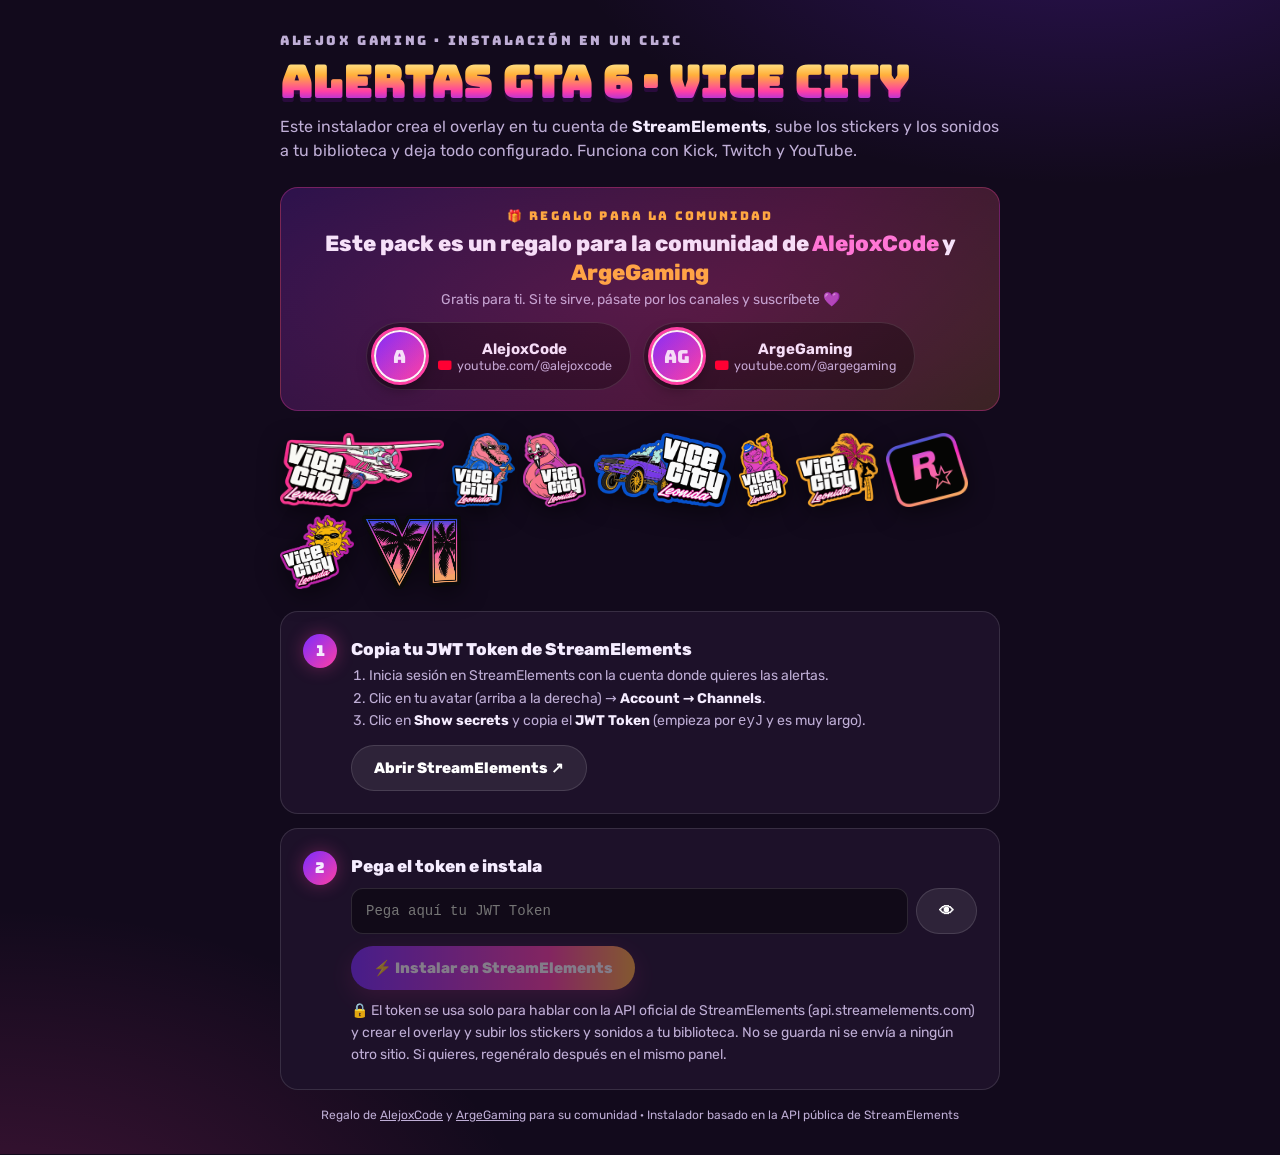
==== index.html @ a8f94a86 "Instaladores: AlejoxCode en el banner de regalo Co-Authored-By: Claude Opus 5.5 <noreply@anthropic.c" ====
<!DOCTYPE html>
<html lang="es">
<head>
<meta charset="UTF-8">
<meta name="viewport" content="width=device-width, initial-scale=1">
<title>Instalar · Alertas GTA 6 · Vice City</title>
<link href="https://fonts.googleapis.com/css2?family=Bungee&family=Rubik:wght@400;600;800&display=swap" rel="stylesheet">
<style>
:root{--a:#ff3fa4;--b:#7b2cff;--c:#ffb03a;--bg:#120a1c;--card:#1d1129;--line:#ffffff1f;--txt:#f5ecff;--mut:#bfaed6;--ok:#3fd85a}
*{box-sizing:border-box;margin:0;padding:0}
body{min-height:100vh;font-family:Rubik,system-ui,sans-serif;color:var(--txt);
  background:radial-gradient(900px 500px at 85% -10%,#7b2cff44,transparent 60%),radial-gradient(900px 600px at 0% 110%,#ff3fa433,transparent 60%),var(--bg);
  display:grid;place-items:center;padding:32px 16px}
.wrap{width:min(720px,100%)}
.brand{font-family:Bungee;font-size:13px;letter-spacing:.2em;color:var(--mut);margin-bottom:10px}
h1{font-family:Bungee;font-size:clamp(28px,5vw,44px);line-height:1.05;
  background:linear-gradient(180deg,#fff3a1,var(--c) 35%,var(--a) 70%,var(--b));-webkit-background-clip:text;background-clip:text;color:transparent;filter:drop-shadow(0 4px 0 #2a0b3d)}
.sub{color:var(--mut);margin:10px 0 24px;line-height:1.5}
.strip{display:flex;gap:8px;flex-wrap:wrap;margin-bottom:22px}
.strip img{height:74px;width:auto;filter:drop-shadow(0 6px 12px #0008)}
.card{background:var(--card);border:1px solid var(--line);border-radius:18px;padding:22px;margin-bottom:14px}
.step{display:flex;gap:14px;align-items:flex-start}
.num{flex:none;width:34px;height:34px;border-radius:50%;display:grid;place-items:center;font-family:Bungee;font-size:15px;background:linear-gradient(135deg,var(--b),var(--a));box-shadow:0 0 18px #ff3fa455}
.step h2{font-size:17px;font-weight:800;margin:5px 0 6px}
.step ol,.step p{color:var(--mut);font-size:14px;line-height:1.6}
.step ol{margin:6px 0 0 18px}
b{color:var(--txt)}
.btn{display:inline-flex;align-items:center;gap:8px;border:0;cursor:pointer;font:800 15px Rubik,sans-serif;color:#fff;text-decoration:none;padding:13px 22px;border-radius:999px;
  background:linear-gradient(90deg,var(--b),var(--a) 70%,var(--c));box-shadow:0 8px 24px #ff3fa440;margin-top:12px;transition:transform .15s,filter .15s}
.btn:hover{transform:translateY(-1px);filter:brightness(1.1)}
.btn[disabled]{opacity:.45;cursor:not-allowed;transform:none}
.btn.ghost{background:#ffffff14;box-shadow:none;border:1px solid var(--line)}
.field{display:flex;gap:8px;margin-top:12px}
input{flex:1;min-width:0;background:#0006;border:1px solid var(--line);color:var(--txt);border-radius:12px;padding:12px 14px;font:14px ui-monospace,monospace}
input:focus{outline:2px solid var(--a);border-color:transparent}
.note{font-size:12.5px;color:var(--mut);margin-top:10px;line-height:1.5}
.status{margin-top:14px;font-size:14px;line-height:1.5;display:none;padding:12px 14px;border-radius:12px}
.status.show{display:block}.status.err{background:#ff547018;border:1px solid #ff547055;color:#ffc2cc}.status.run{background:#ffffff0d;border:1px solid var(--line)}
.bar{height:6px;background:#ffffff14;border-radius:99px;overflow:hidden;margin-top:10px}.bar i{display:block;height:100%;width:0;background:linear-gradient(90deg,var(--b),var(--a));transition:width .3s}
.done{display:none;text-align:center}.done.show{display:block}
.done h2{font-family:Bungee;font-size:26px;margin-bottom:6px;color:var(--ok)}
.urlbox{display:flex;gap:8px;margin-top:14px}

.gift{position:relative;overflow:hidden;background:linear-gradient(135deg,#7b2cff33,#ff3fa433 60%,#ffb03a26);border:1px solid #ff3fa455;border-radius:18px;padding:20px 22px;margin-bottom:22px;text-align:center}
.gift::before{content:"";position:absolute;inset:-40%;background:radial-gradient(closest-side,#ff3fa422,transparent);pointer-events:none}
.gift .tag{font-family:Bungee;font-size:12px;letter-spacing:.18em;color:var(--c)}
.gift h2{font-size:clamp(18px,3.2vw,22px);font-weight:800;margin:6px 0 4px;line-height:1.3}
.gift p{color:var(--mut);font-size:14px;margin-bottom:14px}
.chs{display:flex;gap:12px;justify-content:center;flex-wrap:wrap}
.ch{display:flex;align-items:center;gap:12px;text-decoration:none;color:var(--txt);background:#0006;border:1px solid var(--line);border-radius:999px;padding:7px 18px 7px 7px;transition:transform .15s,border-color .15s,background .15s}
.ch:hover{transform:translateY(-2px);border-color:#ff3fa4;background:#0009}
.ch img,.ch .av{width:52px;height:52px;border-radius:50%;object-fit:cover;border:2px solid #fff;box-shadow:0 0 0 3px #ff3fa4,0 6px 16px #0008;flex:none}
.ch .av{display:grid;place-items:center;font-family:Bungee;font-size:18px;background:linear-gradient(135deg,var(--b),var(--a))}
.ch b{display:block;font-size:15px}
.ch small{display:flex;align-items:center;gap:5px;color:var(--mut);font-size:12.5px}
.ch small::before{content:"";width:14px;height:10px;border-radius:3px;background:#ff0033;clip-path:polygon(0 0,100% 0,100% 100%,0 100%);box-shadow:inset 0 0 0 0 #fff}
.foot{text-align:center;color:var(--mut);font-size:12px;margin-top:18px}
.spin{width:16px;height:16px;border:2px solid #fff4;border-top-color:#fff;border-radius:50%;display:inline-block;animation:s 1s linear infinite;vertical-align:-3px;margin-right:6px}
@keyframes s{to{transform:rotate(360deg)}}
</style>
</head>
<body>
<div class="wrap">
  <div class="brand">ALEJOX GAMING · INSTALACIÓN EN UN CLIC</div>
  <h1>Alertas GTA 6 · Vice City</h1>
  <p class="sub">Este instalador crea el overlay en tu cuenta de <b>StreamElements</b>, sube los stickers y los sonidos a tu biblioteca y deja todo configurado. Funciona con Kick, Twitch y YouTube.</p>
  <div class="gift">
    <div class="tag">🎁 REGALO PARA LA COMUNIDAD</div>
    <h2>Este pack es un regalo para la comunidad de <span style="color:#ff7ad9">AlejoxCode</span> y <span style="color:#ffb03a">ArgeGaming</span></h2>
    <p>Gratis para ti. Si te sirve, pásate por los canales y suscríbete 💜</p>
    <div class="chs">
      <a class="ch" href="https://www.youtube.com/@alejoxcode" target="_blank" rel="noopener">
        <img src="https://yt3.googleusercontent.com/79bl50FPwk6FVe7QoL_IUz_Qejiz3ZHeuXxZUhDDHzhgdW-Slv8klzQBI2MV6P1fY1sBGvnQcX8=s240-c-k-c0x00ffffff-no-rj" alt="AlejoxCode" referrerpolicy="no-referrer" onerror="this.outerHTML='<span class=&quot;av&quot;>A</span>'">
        <span><b>AlejoxCode</b><small>youtube.com/@alejoxcode</small></span>
      </a>
      <a class="ch" href="https://www.youtube.com/@argegaming" target="_blank" rel="noopener">
        <img src="https://yt3.googleusercontent.com/qX3i5fCjbuBll7IjRABbkxQirT505oD8kTMJK9cCjJnTztdJ0JwDf0FlDc_mVY8HoCOM1FrdM8A=s240-c-k-c0x00ffffff-no-rj" alt="ArgeGaming" referrerpolicy="no-referrer" onerror="this.outerHTML='<span class=&quot;av&quot;>AG</span>'">
        <span><b>ArgeGaming</b><small>youtube.com/@argegaming</small></span>
      </a>
    </div>
  </div>
  <div class="strip" id="strip"></div>

  <div id="steps">
    <div class="card step">
      <div class="num">1</div>
      <div>
        <h2>Copia tu JWT Token de StreamElements</h2>
        <ol>
          <li>Inicia sesión en StreamElements con la cuenta donde quieres las alertas.</li>
          <li>Clic en tu avatar (arriba a la derecha) → <b>Account → Channels</b>.</li>
          <li>Clic en <b>Show secrets</b> y copia el <b>JWT Token</b> (empieza por <code>eyJ</code> y es muy largo).</li>
        </ol>
        <a class="btn ghost" href="https://streamelements.com/dashboard/account/channels" target="_blank" rel="noopener">Abrir StreamElements ↗</a>
      </div>
    </div>

    <div class="card step">
      <div class="num">2</div>
      <div style="flex:1;min-width:0">
        <h2>Pega el token e instala</h2>
        <div class="field">
          <input id="jwt" type="password" placeholder="Pega aquí tu JWT Token" autocomplete="off" spellcheck="false">
          <button class="btn ghost" id="show" type="button" style="margin:0">👁</button>
        </div>
        <button class="btn" id="install" disabled>⚡ Instalar en StreamElements</button>
        <p class="note">🔒 El token se usa solo para hablar con la API oficial de StreamElements (api.streamelements.com) y crear el overlay y subir los stickers y sonidos a tu biblioteca. No se guarda ni se envía a ningún otro sitio. Si quieres, regenéralo después en el mismo panel.</p>
        <div class="status" id="status"></div>
      </div>
    </div>
  </div>

  <div class="card done" id="done">
    <h2>¡Instalado!</h2>
    <p class="sub" style="margin:4px 0 0">El overlay <b id="ovName"></b> ya está en tu cuenta con los stickers y sonidos asignados.</p>
    <a class="btn" id="editor" target="_blank" rel="noopener">Abrir en el editor de StreamElements ↗</a>
    <p class="note" style="margin-top:18px">URL para OBS (Fuente de navegador 1920×1080, activa "Controlar audio vía OBS"):</p>
    <div class="urlbox"><input id="obsUrl" readonly><button class="btn ghost" id="copy" style="margin:0">Copiar</button></div>
    <p class="note">⚠️ Esta URL es privada: no la muestres en stream. En el editor usa los botones <b>▶ Probar</b> para ver cada alerta.</p>
  </div>
  <p class="foot">Regalo de <a href="https://www.youtube.com/@alejoxcode" target="_blank" rel="noopener" style="color:var(--mut)">AlejoxCode</a> y <a href="https://www.youtube.com/@argegaming" target="_blank" rel="noopener" style="color:var(--mut)">ArgeGaming</a> para su comunidad · Instalador basado en la API pública de StreamElements</p>
</div>

<script id="pack" type="application/json">{"title": "Alertas GTA 6 · Vice City", "slug": "gta6-vicecity", "html": "<div id=\"stage\">\n  <div class=\"alert\" id=\"alert\">\n    <div class=\"flash\"><\/div>\n    <div class=\"glow\"><\/div>\n    <div class=\"rays\"><i><\/i><\/div>\n    <div class=\"palm l\"><div class=\"pi\"><svg viewBox=\"0 0 230 470\" aria-hidden=\"true\">\n<path class=\"body\" d=\"M96 470 C 100 360, 112 240, 116 96 L 128 97 C 126 240, 116 360, 114 470 Z\"/>\n<path class=\"rim\" d=\"M114 470 C 116 360, 124 240, 127 100\"/>\n<path class=\"body\" transform=\"translate(122 92) rotate(-42)\" d=\"M0 0 C 30 -22, 72 -20, 110 6 C 92 0, 80 4, 70 2 C 58 6, 46 4, 36 6 C 24 8, 12 6, 0 6 Z\"/><path class=\"body\" transform=\"translate(122 92) rotate(-8)\" d=\"M0 0 C 30 -22, 72 -20, 110 6 C 92 0, 80 4, 70 2 C 58 6, 46 4, 36 6 C 24 8, 12 6, 0 6 Z\"/><path class=\"body\" transform=\"translate(122 92) rotate(24) scale(.92)\" d=\"M0 0 C 30 -22, 72 -20, 110 6 C 92 0, 80 4, 70 2 C 58 6, 46 4, 36 6 C 24 8, 12 6, 0 6 Z\"/><path class=\"body\" transform=\"translate(122 92) scale(-1 1) rotate(-48)\" d=\"M0 0 C 30 -22, 72 -20, 110 6 C 92 0, 80 4, 70 2 C 58 6, 46 4, 36 6 C 24 8, 12 6, 0 6 Z\"/><path class=\"body\" transform=\"translate(122 92) scale(-1 1) rotate(-12)\" d=\"M0 0 C 30 -22, 72 -20, 110 6 C 92 0, 80 4, 70 2 C 58 6, 46 4, 36 6 C 24 8, 12 6, 0 6 Z\"/><path class=\"body\" transform=\"translate(122 92) scale(-1 1) rotate(22) scale(.9)\" d=\"M0 0 C 30 -22, 72 -20, 110 6 C 92 0, 80 4, 70 2 C 58 6, 46 4, 36 6 C 24 8, 12 6, 0 6 Z\"/><path class=\"body\" transform=\"translate(122 92) rotate(-78) scale(.8)\" d=\"M0 0 C 30 -22, 72 -20, 110 6 C 92 0, 80 4, 70 2 C 58 6, 46 4, 36 6 C 24 8, 12 6, 0 6 Z\"/><path class=\"body\" transform=\"translate(122 92) scale(-1 1) rotate(-80) scale(.75)\" d=\"M0 0 C 30 -22, 72 -20, 110 6 C 92 0, 80 4, 70 2 C 58 6, 46 4, 36 6 C 24 8, 12 6, 0 6 Z\"/>\n<circle class=\"body\" cx=\"122\" cy=\"96\" r=\"9\"/>\n<\/svg><\/div><\/div>\n    <div class=\"palm r\"><div class=\"pi\"><svg viewBox=\"0 0 230 470\" aria-hidden=\"true\">\n<path class=\"body\" d=\"M96 470 C 100 360, 112 240, 116 96 L 128 97 C 126 240, 116 360, 114 470 Z\"/>\n<path class=\"rim\" d=\"M114 470 C 116 360, 124 240, 127 100\"/>\n<path class=\"body\" transform=\"translate(122 92) rotate(-42)\" d=\"M0 0 C 30 -22, 72 -20, 110 6 C 92 0, 80 4, 70 2 C 58 6, 46 4, 36 6 C 24 8, 12 6, 0 6 Z\"/><path class=\"body\" transform=\"translate(122 92) rotate(-8)\" d=\"M0 0 C 30 -22, 72 -20, 110 6 C 92 0, 80 4, 70 2 C 58 6, 46 4, 36 6 C 24 8, 12 6, 0 6 Z\"/><path class=\"body\" transform=\"translate(122 92) rotate(24) scale(.92)\" d=\"M0 0 C 30 -22, 72 -20, 110 6 C 92 0, 80 4, 70 2 C 58 6, 46 4, 36 6 C 24 8, 12 6, 0 6 Z\"/><path class=\"body\" transform=\"translate(122 92) scale(-1 1) rotate(-48)\" d=\"M0 0 C 30 -22, 72 -20, 110 6 C 92 0, 80 4, 70 2 C 58 6, 46 4, 36 6 C 24 8, 12 6, 0 6 Z\"/><path class=\"body\" transform=\"translate(122 92) scale(-1 1) rotate(-12)\" d=\"M0 0 C 30 -22, 72 -20, 110 6 C 92 0, 80 4, 70 2 C 58 6, 46 4, 36 6 C 24 8, 12 6, 0 6 Z\"/><path class=\"body\" transform=\"translate(122 92) scale(-1 1) rotate(22) scale(.9)\" d=\"M0 0 C 30 -22, 72 -20, 110 6 C 92 0, 80 4, 70 2 C 58 6, 46 4, 36 6 C 24 8, 12 6, 0 6 Z\"/><path class=\"body\" transform=\"translate(122 92) rotate(-78) scale(.8)\" d=\"M0 0 C 30 -22, 72 -20, 110 6 C 92 0, 80 4, 70 2 C 58 6, 46 4, 36 6 C 24 8, 12 6, 0 6 Z\"/><path class=\"body\" transform=\"translate(122 92) scale(-1 1) rotate(-80) scale(.75)\" d=\"M0 0 C 30 -22, 72 -20, 110 6 C 92 0, 80 4, 70 2 C 58 6, 46 4, 36 6 C 24 8, 12 6, 0 6 Z\"/>\n<circle class=\"body\" cx=\"122\" cy=\"96\" r=\"9\"/>\n<\/svg><\/div><\/div>\n    <div class=\"emb\" id=\"emb\"><div class=\"ei\" id=\"ei\"><img id=\"embImg\" alt=\"\"><\/div><\/div>\n    <div class=\"title\"><div class=\"kicker\" id=\"kicker\"><\/div><div class=\"word stack\" id=\"word\"><\/div><\/div>\n    <div class=\"plate\" id=\"plate\"><span class=\"name\" id=\"name\"><\/span><\/div>\n    <div class=\"msg\" id=\"msg\"><\/div>\n  <\/div>\n<\/div>\n<canvas id=\"fx\"><\/canvas>\n<div aria-hidden=\"true\" style=\"position:absolute;opacity:0;pointer-events:none;left:-9999px\"><span style=\"font-family:Bungee\">Aa<\/span><span style=\"font-family:Pacifico\">Aa<\/span><span style=\"font-family:Rubik;font-weight:900;font-style:italic\">Aa<\/span><span style=\"font-family:Rubik;font-weight:800;font-style:italic\">Aa<\/span><\/div>\n", "css": "@import url('https://fonts.googleapis.com/css2?family=Bungee&family=Pacifico&family=Rubik:ital,wght@1,800;1,900&display=block');\n/* =========================================================\n   ALERTAS GTA 6 · VICE CITY — fuente de navegador para OBS\n   Recomendado: 1920x1080 (o 1280x720), fondo transparente.\n   ========================================================= */\n:root{\n  --c1:#fff;--c2:#ffb03a;--c3:#ff3fa4;--c4:#8f2bff;\n  --accent:#ff3fa4;--accent2:#7b2cff;--ink:#22072f;\n  --glowA:rgba(255,63,164,.45);--glowB:rgba(123,44,255,.18);--accentGlow:rgba(255,63,164,.6);\n  --scale:1;--kx:-200px;\n}\n*{box-sizing:border-box;margin:0;padding:0}\nhtml,body{width:100%;height:100%;overflow:hidden;background:transparent}\nbody{font-family:'Rubik',sans-serif;-webkit-font-smoothing:antialiased}\n\n#stage{position:fixed;inset:0;overflow:hidden;\n  --fe:5vmin;\n  -webkit-mask-image:linear-gradient(90deg,transparent,#000 var(--fe),#000 calc(100% - var(--fe)),transparent),linear-gradient(180deg,transparent,#000 var(--fe),#000 calc(100% - var(--fe)),transparent);\n  -webkit-mask-composite:source-in;mask-composite:intersect}\n#fx{position:fixed;inset:0;width:100%;height:100%;pointer-events:none;z-index:5;\n  --fe:5vmin;\n  -webkit-mask-image:linear-gradient(90deg,transparent,#000 var(--fe),#000 calc(100% - var(--fe)),transparent),linear-gradient(180deg,transparent,#000 var(--fe),#000 calc(100% - var(--fe)),transparent);\n  -webkit-mask-composite:source-in;mask-composite:intersect}\n.alert{position:absolute;left:50%;top:50%;margin:-310px 0 0 -450px;width:900px;height:620px;display:grid;place-items:center;transform:scale(var(--scale)) translateY(88px);visibility:hidden}\n.alert.on{visibility:visible}\n.alert > *{grid-area:1/1}\n\n/* Brillo y rayos (suaves para no tapar el juego) */\n.glow{position:absolute;width:640px;height:640px;top:-185px;border-radius:50%;opacity:0;\n  background:radial-gradient(closest-side,var(--glowA) 0%,var(--glowB) 55%,transparent 100%)}\n.rays{position:absolute;width:660px;height:660px;top:-195px;opacity:0}\n.rays i{position:absolute;inset:0;border-radius:50%;\n  background:repeating-conic-gradient(from 0deg,rgba(255,240,220,.13) 0deg 4deg,transparent 4deg 15deg);\n  -webkit-mask:radial-gradient(closest-side,transparent 29%,#000 49%,transparent 100%);mask:radial-gradient(closest-side,transparent 29%,#000 49%,transparent 100%);\n  animation:spin 40s linear infinite}\n@keyframes spin{to{transform:rotate(360deg)}}\n\n/* Palmeras laterales */\n.palm{position:absolute;top:30px;width:230px;height:470px;opacity:0;transform-origin:50% 100%;\n  filter:drop-shadow(0 0 18px var(--accentGlow))}\n.palm.l{left:30px}.palm.r{right:30px}\n.palm .pi{width:100%;height:100%;transform-origin:50% 100%}\n.palm.r svg{transform:scaleX(-1)}\n.palm svg{width:100%;height:100%;overflow:visible}\n.palm .body{fill:var(--ink)}\n.palm .rim{fill:none;stroke:var(--c3);stroke-width:2.2;stroke-linecap:round;opacity:.9}\n.alert.wide .palm{display:none}\n\n/* Sticker / emblema */\n.emb{position:absolute;top:-24px;width:520px;height:320px;opacity:0;transform-origin:50% 60%}\n.emb .ei{position:absolute;inset:0;transform-origin:50% 80%}\n.emb img{position:absolute;inset:0;width:100%;height:100%;object-fit:contain;\n  filter:drop-shadow(0 12px 0 rgba(0,0,0,.35)) drop-shadow(0 0 26px var(--accentGlow))}\n\n/* Texto en capas */\n.stack{display:grid;line-height:.95;white-space:nowrap}\n.stack > span{grid-area:1/1;text-align:center;position:relative}\n.title{position:absolute;top:262px;display:flex;flex-direction:column;align-items:center;z-index:3}\n.kicker{position:relative;left:var(--kx);font-family:'Pacifico',cursive;font-size:70px;line-height:1;color:var(--accent);\n  margin-bottom:-28px;z-index:3;opacity:0;white-space:nowrap;\n  text-shadow:3px 0 #fff,-3px 0 #fff,0 3px #fff,0 -3px #fff,3px 3px #fff,-3px 3px #fff,3px -3px #fff,-3px -3px #fff,\n    5px 1px #fff,-5px 1px #fff,1px 5px #fff,1px -5px #fff,4px 4px #fff,-4px 4px #fff,4px -4px #fff,-4px -4px #fff,\n    0 9px 0 var(--ink),6px 9px 0 var(--ink),-6px 9px 0 var(--ink),0 14px 26px rgba(0,0,0,.45)}\n.word{font-family:'Bungee',sans-serif;font-size:118px;letter-spacing:.01em;opacity:0;z-index:2}\n.word .depth{z-index:1;color:var(--ink);-webkit-text-stroke:22px var(--ink);transform:translateY(12px);filter:drop-shadow(0 18px 22px rgba(0,0,0,.5))}\n.word .rgb-a,.word .rgb-b{z-index:2;mix-blend-mode:screen;opacity:0}\n.word .rgb-a{color:#ff2bd6;-webkit-text-stroke:12px #ff2bd6}\n.word .rgb-b{color:#22e6ff;-webkit-text-stroke:12px #22e6ff}\n.word .stroke{z-index:3;color:#fff;-webkit-text-stroke:13px #fff}\n.word .fill{z-index:4;color:transparent;\n  background-image:linear-gradient(105deg,transparent 42%,rgba(255,255,255,.95) 50%,transparent 58%),linear-gradient(180deg,var(--c1) 0%,var(--c2) 34%,var(--c3) 68%,var(--c4) 100%);\n  background-size:300% 100%,100% 100%;background-position:150% 0,0 0;background-repeat:no-repeat;\n  -webkit-background-clip:text;background-clip:text}\n.word .fill.shine{animation:shine 2.6s ease-in-out infinite}\n@keyframes shine{0%{background-position:150% 0,0 0}55%,100%{background-position:-50% 0,0 0}}\n\n/* Placa del nombre */\n.plate{position:absolute;top:432px;padding:14px 54px 16px;transform:skewX(-12deg);z-index:3;\n  background:linear-gradient(90deg,var(--accent2),var(--accent) 70%,var(--c2));\n  border:4px solid #fff;border-radius:10px;opacity:0;overflow:hidden;\n  box-shadow:0 10px 0 var(--ink),0 18px 40px rgba(0,0,0,.45),0 0 40px var(--accentGlow)}\n.plate::before{content:\"\";position:absolute;inset:0;background:linear-gradient(100deg,transparent 30%,rgba(255,255,255,.55) 45%,transparent 60%);transform:translateX(-120%)}\n.plate.lit::before{animation:plateShine 2.6s .3s ease-in-out infinite}\n@keyframes plateShine{0%{transform:translateX(-120%)}50%,100%{transform:translateX(120%)}}\n.name{display:block;transform:skewX(12deg);font-weight:900;font-style:italic;font-size:54px;color:#fff;white-space:nowrap;text-shadow:0 4px 0 rgba(0,0,0,.45)}\n.name .ch{display:inline-block;opacity:0;white-space:pre}\n.msg{position:absolute;top:544px;max-width:820px;text-align:center;z-index:3;font-weight:800;font-style:italic;font-size:30px;color:#fff;opacity:0;line-height:1.25;\n  text-shadow:0 3px 0 var(--ink),0 0 18px var(--accentGlow)}\n.msg b{color:var(--c1)}\n.msg q{display:block;font-size:24px;font-weight:800;opacity:.92}\n.flash{position:absolute;width:640px;height:640px;top:-10px;left:130px;border-radius:50%;background:radial-gradient(closest-side,#fff 0%,var(--glowA) 45%,transparent 100%);opacity:0;mix-blend-mode:screen}\n\n\nbody.no-palms .palm{display:none}\n", "js": "/* =========================================================\n   ALERTAS GTA 6 · VICE CITY — Custom Widget StreamElements\n   Eventos: seguidor, sub, resub, regalos, donación, raid,\n            KICKs, bits y host. Cada uno con su animación.\n   ========================================================= */\nconst TYPES = {\n  follow:{sticker:'flamenco', pal:['#ffe3f4','#ff9ad6','#ff3fa4','#b02bd6'], accent:'#ff3fa4', accent2:'#b02bd6', ink:'#2a0630', enter:'pop', idle:'wobble', fx:'confetti', sfx:{root:349.23, extra:'sparkle'}},\n  sub:{sticker:'caiman', pal:['#e3f0ff','#7cc0ff','#2f6bff','#4a1fd1'], accent:'#2f7bff', accent2:'#6a2cff', ink:'#071538', enter:'rise', idle:'chomp', fx:'confetti', sfx:{root:293.66, extra:'chomp'}},\n  resub:{sticker:'sol', pal:['#fff6b0','#ffd23a','#ff9a1f','#c02bd6'], accent:'#ffae1f', accent2:'#c02bd6', ink:'#2c0a2e', enter:'spin', idle:'radiate', fx:'stars', sfx:{root:392.00, extra:'sparkle'}},\n  gift:{sticker:'avioneta', pal:['#ffe6f2','#ff9ccc','#ff2f8e','#c4126b'], accent:'#ff2f8e', accent2:'#7b2cff', ink:'#300720', enter:'fly', idle:'bob', exit:'flyOut', fx:'rain', sfx:{root:329.63, extra:'prop'}, wide:true},\n  tip:{sticker:'manati', pal:['#fff4c4','#ffd04a','#ff9f1c','#e0428f'], accent:'#ffa51c', accent2:'#e0428f', ink:'#2e1504', enter:'drop', idle:'dance', fx:'coins', sfx:{root:440.00, extra:'coins'}},\n  raid:{sticker:'lowrider', pal:['#e6e0ff','#a98bff','#6a3dff','#1f4fd6'], accent:'#6a3dff', accent2:'#1f4fd6', ink:'#0d0a3a', enter:'drive', idle:'hop', exit:'driveOut', fx:'smoke', shake:2, sfx:{root:220.00, extra:'engine'}, wide:true},\n  kicks:{sticker:'palmera', pal:['#f0ffd8','#9dff5a','#3fd85a','#ff9f1c'], accent:'#3fd85a', accent2:'#ff7a1c', ink:'#0a2410', enter:'sway', idle:'sway', fx:'coins', coin:'#53fc18', sfx:{root:369.99, extra:'coins'}},\n  cheer:{sticker:'vi', pal:['#ffe2a8','#ff9a5a','#ff4fa8','#7b3bff'], accent:'#ff4fa8', accent2:'#7b3bff', ink:'#1d0726', enter:'slam', idle:'pulse', fx:'stars', shake:2, sfx:{root:415.30, extra:'sparkle'}},\n  host:{sticker:'rstar', pal:['#ffe6ff','#ff7ad9','#c53bff','#5b2cff'], accent:'#d03bff', accent2:'#5b2cff', ink:'#16052a', enter:'flip', idle:'float', fx:'confetti', sfx:{root:311.13, extra:'sparkle'}},\n};\nconst CFG = {volume:.55, sound:true, showMsg:true, currency:'$', hold:6200, palms:true, minTip:0, minCheer:0, minKicks:0};\nlet HOLD = 6200;\nconst $ = id => document.getElementById(id);\nconst root = document.documentElement;\nconst el = {alert:$('alert'),emb:$('emb'),ei:$('ei'),img:$('embImg'),kicker:$('kicker'),word:$('word'),plate:$('plate'),name:$('name'),msg:$('msg')};\nconst q = s => el.alert.querySelector(s);\n\nfunction renderMsg(t, d, name){\n  const amt = +d.amount || 0;\n  let tpl = (d.type==='sub' && amt>1) ? t.tplMonths : t.tpl;\n  const shown = d.type==='tip' ? CFG.currency + (Math.round(amt*100)/100) : amt;\n  return esc(tpl||'').replace(/\\{amount\\}/g, `<b>${esc(shown)}<\/b>`).replace(/\\{name\\}/g, esc(name));\n}\nfunction fitStage(){ const s=Math.min(innerWidth/990, innerHeight/920, 1.6)*Math.min(1,window.__SIZE||1); root.style.setProperty('--scale', s.toFixed(3)); }\naddEventListener('resize', fitStage); fitStage();\nconst sc = () => parseFloat(getComputedStyle(root).getPropertyValue('--scale'))||1;\n\n\nfunction rgba(hex,a){ const n=parseInt(hex.slice(1),16); return `rgba(${n>>16&255},${n>>8&255},${n&255},${a})`; }\nfunction esc(s){return String(s).replace(/[&<>\"']/g,c=>({'&':'&amp;','<':'&lt;','>':'&gt;','\"':'&quot;',\"'\":'&#39;'}[c]))}\n\nasync function build(d){\n  const t = TYPES[d.type] || TYPES.follow;\n  const vars = {'--c1':t.pal[0],'--c2':t.pal[1],'--c3':t.pal[2],'--c4':t.pal[3],'--accent':t.accent,'--accent2':t.accent2,'--ink':t.ink,\n    '--glowA':rgba(t.accent,.42),'--glowB':rgba(t.accent2,.16),'--accentGlow':rgba(t.accent,.6)};\n  for(const k in vars) root.style.setProperty(k, vars[k]);\n  el.alert.classList.toggle('wide', !!t.wide);\n\n  el.emb.style.display = t.img ? '' : 'none';\n  if(t.img){ el.img.src = t.img; try{ await el.img.decode(); }catch(e){} }\n\n  el.kicker.textContent = t.kicker;\n  const w = esc(t.word);\n  el.word.innerHTML = ['depth','rgb-a','rgb-b','stroke','fill'].map(c=>`<span class=\"${c}\">${w}<\/span>`).join('');\n  el.word.style.fontSize='118px';\n  let ww = el.word.getBoundingClientRect().width/sc();\n  if(ww>820){ el.word.style.fontSize=Math.floor(118*820/ww)+'px'; ww=820; }\n  const kw = el.kicker.getBoundingClientRect().width/sc();\n  root.style.setProperty('--kx', Math.round(-ww/2 + kw/2 - 40)+'px');\n\n  const name=(d.name||'Usuario').slice(0,24);\n  el.name.innerHTML=[...name].map(c=>`<span class=\"ch\">${esc(c)}<\/span>`).join('');\n  el.name.style.fontSize = name.length>16?'42px':'54px';\n  el.msg.innerHTML = renderMsg(t, d, name) + (d.message && CFG.showMsg ? `<q>${esc(String(d.message).slice(0,120))}<\/q>` : '');\n  return t;\n}\n\n/* =========================================================\n   ANIMACIONES\n   ========================================================= */\nconst E={back:'cubic-bezier(.34,1.56,.64,1)',out:'cubic-bezier(.16,1,.3,1)',in:'cubic-bezier(.55,0,1,.45)'};\nlet running=[];\nconst A=(n,kf,o)=>{const a=n.animate(kf,{fill:'both',...o});running.push(a);return a;};\n\n/* Entradas del sticker (cada evento distinto) */\nconst ENTER = {\n  pop:  ()=>A(el.emb,[{opacity:0,transform:'scale(0) rotate(-25deg)'},{opacity:1,transform:'scale(1.12) rotate(4deg)',offset:.7},{opacity:1,transform:'scale(1) rotate(0)'}],{duration:750,delay:60,easing:E.out}),\n  rise: ()=>A(el.emb,[{opacity:0,transform:'translateY(320px) scale(.7)'},{opacity:1,transform:'translateY(-26px) scale(1.05)',offset:.65},{opacity:1,transform:'translateY(0) scale(1)'}],{duration:800,delay:60,easing:E.out}),\n  spin: ()=>A(el.emb,[{opacity:0,transform:'scale(0) rotate(-540deg)'},{opacity:1,transform:'scale(1.1) rotate(10deg)',offset:.75},{opacity:1,transform:'scale(1) rotate(0)'}],{duration:1000,delay:60,easing:E.out}),\n  fly:  ()=>A(el.emb,[{opacity:1,transform:'translate(1300px,-160px) rotate(-14deg) scale(.7)'},{opacity:1,transform:'translate(-50px,14px) rotate(5deg) scale(1.02)',offset:.72},{opacity:1,transform:'translate(0,0) rotate(0) scale(1)'}],{duration:1150,delay:0,easing:E.out}),\n  drop: ()=>A(el.emb,[{opacity:1,transform:'translateY(-760px) rotate(-8deg)'},{transform:'translateY(0) rotate(0) scaleY(.86) scaleX(1.08)',offset:.5},{transform:'translateY(-70px) scale(1)',offset:.68},{transform:'translateY(0) scaleY(.95) scaleX(1.03)',offset:.84},{opacity:1,transform:'translateY(0) scale(1)'}],{duration:1000,delay:40,easing:'ease-in-out'}),\n  drive:()=>A(el.emb,[{opacity:1,transform:'translateX(-1500px) skewX(16deg)'},{transform:'translateX(60px) skewX(-8deg)',offset:.62},{transform:'translateX(-14px) skewX(3deg)',offset:.82},{opacity:1,transform:'translateX(0) skewX(0)'}],{duration:950,delay:0,easing:E.out}),\n  sway: ()=>A(el.emb,[{opacity:0,transform:'translateY(160px) rotate(-38deg)'},{opacity:1,transform:'translateY(0) rotate(9deg)',offset:.6},{transform:'rotate(-4deg)',offset:.82},{opacity:1,transform:'translateY(0) rotate(0)'}],{duration:1050,delay:60,easing:E.out}),\n  slam: ()=>A(el.emb,[{opacity:0,transform:'scale(4)',filter:'blur(16px)'},{opacity:1,transform:'scale(.9)',filter:'blur(0)',offset:.6},{opacity:1,transform:'scale(1)',filter:'blur(0)'}],{duration:600,delay:80,easing:E.in}),\n  flip: ()=>A(el.emb,[{opacity:0,transform:'perspective(900px) rotateY(-540deg) scale(.3)'},{opacity:1,transform:'perspective(900px) rotateY(15deg) scale(1.05)',offset:.75},{opacity:1,transform:'perspective(900px) rotateY(0) scale(1)'}],{duration:1050,delay:60,easing:E.out}),\n};\n/* Movimiento en reposo */\nconst IDLE = {\n  wobble:[[{transform:'rotate(-4deg)'},{transform:'rotate(4deg)'}],{duration:1100,direction:'alternate',easing:'ease-in-out'}],\n  chomp:[[{transform:'scale(1) rotate(0)'},{transform:'scale(1.06) rotate(-3deg)',offset:.08},{transform:'scale(.97) rotate(2deg)',offset:.16},{transform:'scale(1.04) rotate(-2deg)',offset:.24},{transform:'scale(1) rotate(0)',offset:.34},{transform:'scale(1) rotate(0)'}],{duration:2000}],\n  radiate:[[{transform:'rotate(-6deg) scale(1)'},{transform:'rotate(6deg) scale(1.05)'}],{duration:1600,direction:'alternate',easing:'ease-in-out'}],\n  bob:[[{transform:'translateY(0) rotate(-2deg)'},{transform:'translateY(-16px) rotate(2deg)'}],{duration:1200,direction:'alternate',easing:'ease-in-out'}],\n  dance:[[{transform:'rotate(-6deg) translateX(-6px)'},{transform:'rotate(6deg) translateX(6px)'}],{duration:520,direction:'alternate',easing:'ease-in-out'}],\n  hop:[[{transform:'translateY(0) rotate(0)'},{transform:'translateY(-34px) rotate(-3deg)',offset:.18},{transform:'translateY(0) rotate(0)',offset:.36},{transform:'translateY(-14px) rotate(2deg)',offset:.5},{transform:'translateY(0) rotate(0)',offset:.64},{transform:'translateY(0) rotate(0)'}],{duration:1300}],\n  sway:[[{transform:'rotate(-4deg)'},{transform:'rotate(4deg)'}],{duration:1500,direction:'alternate',easing:'ease-in-out'}],\n  pulse:[[{transform:'scale(1)'},{transform:'scale(1.07)'}],{duration:700,direction:'alternate',easing:'ease-in-out'}],\n  float:[[{transform:'translateY(0) rotate(-3deg)'},{transform:'translateY(-14px) rotate(3deg)'}],{duration:1500,direction:'alternate',easing:'ease-in-out'}],\n};\nconst EXIT = {\n  flyOut:  [{opacity:1,transform:'translate(0,0) rotate(0)'},{opacity:1,transform:'translate(-1500px,-220px) rotate(-10deg)'}],\n  driveOut:[{opacity:1,transform:'translateX(0) skewX(0)'},{transform:'translateX(-40px) skewX(6deg)',offset:.2},{opacity:1,transform:'translateX(1600px) skewX(-14deg)'}],\n  def:     [{opacity:1,transform:'scale(1)'},{opacity:0,transform:'scale(.3) rotate(-12deg)'}],\n};\n\nfunction shake(level, delay){\n  const k=level===2?16:9;\n  A(el.alert,[{translate:'0 0'},{translate:`${-k}px ${k*.6}px`},{translate:`${k*.8}px ${-k*.5}px`},{translate:`${-k*.6}px ${-k*.3}px`},{translate:`${k*.4}px ${k*.4}px`},{translate:`${-k*.2}px 0`},{translate:'0 0'}],{duration:level===2?460:380,delay,easing:'linear'});\n}\n\nfunction enter(t){\n  running.forEach(a=>a.cancel()); running=[];\n  el.alert.classList.add('on');\n  q('.word .fill').classList.remove('shine'); el.plate.classList.remove('lit');\n\n  A(q('.flash'),[{opacity:0,transform:'scale(.3)'},{opacity:.9,offset:.25},{opacity:0,transform:'scale(1.4)'}],{duration:700,easing:'ease-out'});\n  A(q('.glow'),[{opacity:0,transform:'scale(.2)'},{opacity:1,transform:'scale(1)'}],{duration:800,easing:E.out});\n  A(q('.rays'),[{opacity:0,transform:'scale(.4)'},{opacity:1,transform:'scale(1)'}],{duration:900,easing:E.out});\n  if(!t.wide){\n    A(q('.palm.l'),[{opacity:0,transform:'translate(-120px,80px) rotate(-18deg)'},{opacity:1,transform:'translate(0,0) rotate(0)'}],{duration:800,delay:180,easing:E.back});\n    A(q('.palm.r'),[{opacity:0,transform:'translate(120px,80px) rotate(18deg)'},{opacity:1,transform:'translate(0,0) rotate(0)'}],{duration:800,delay:180,easing:E.back});\n    A(q('.palm.l .pi'),[{transform:'rotate(0)'},{transform:'rotate(-2.5deg)'}],{duration:1700,delay:1000,iterations:Infinity,direction:'alternate',easing:'ease-in-out'});\n    A(q('.palm.r .pi'),[{transform:'rotate(0)'},{transform:'rotate(2.5deg)'}],{duration:1900,delay:1000,iterations:Infinity,direction:'alternate',easing:'ease-in-out'});\n  }\n\n  ENTER[t.enter]();\n  const [ik,io]=IDLE[t.idle]; A(el.ei,ik,{...io,delay:1150,iterations:Infinity});\n\n  const wd = (t.enter==='fly'||t.enter==='drive')?620:340;\n  A(el.word,[{opacity:0,transform:'scale(2.6)',filter:'blur(14px)'},{opacity:1,transform:'scale(.92)',filter:'blur(0)',offset:.7},{opacity:1,transform:'scale(1)',filter:'blur(0)'}],{duration:520,delay:wd,easing:E.in});\n  A(q('.word .rgb-a'),[{opacity:.9,transform:'translate(-22px,-6px)'},{opacity:0,transform:'translate(0,0)'}],{duration:520,delay:wd+300,easing:E.out});\n  A(q('.word .rgb-b'),[{opacity:.9,transform:'translate(22px,6px)'},{opacity:0,transform:'translate(0,0)'}],{duration:520,delay:wd+300,easing:E.out});\n  shake(t.shake||1, wd+220);\n\n  A(el.kicker,[{opacity:0,transform:'rotate(-30deg) scale(0)'},{opacity:1,transform:'rotate(-8deg) scale(1)'}],{duration:520,delay:wd+380,easing:E.back});\n  A(el.plate,[{opacity:0,transform:'skewX(-12deg) translateX(-140px) scaleX(.2)'},{opacity:1,transform:'skewX(-12deg) translateX(0) scaleX(1)'}],{duration:560,delay:wd+560,easing:E.back});\n  el.name.querySelectorAll('.ch').forEach((c,i)=>A(c,[{opacity:0,transform:'translateY(26px) scale(.6)'},{opacity:1,transform:'translateY(0) scale(1)'}],{duration:380,delay:wd+730+i*32,easing:E.back}));\n  A(el.msg,[{opacity:0,transform:'translateY(16px)'},{opacity:1,transform:'translateY(0)'}],{duration:500,delay:wd+1030,easing:E.out});\n\n  setTimeout(()=>{q('.word .fill').classList.add('shine');el.plate.classList.add('lit');},wd+930);\n  setTimeout(()=>FX.play(t),wd+260);\n  setTimeout(()=>FX.sparkle(true),wd+600);\n}\n\nfunction leave(t){\n  return new Promise(res=>{\n    FX.sparkle(false);\n    const o={duration:520,easing:E.in};\n    A(el.msg,[{opacity:1},{opacity:0,transform:'translateY(10px)'}],{duration:300,easing:E.in});\n    A(el.plate,[{opacity:1},{opacity:0,transform:'skewX(-12deg) translateX(160px) scaleX(.3)'}],{...o,delay:60});\n    A(el.kicker,[{opacity:1},{opacity:0,transform:'rotate(-8deg) scale(0)'}],{...o,delay:80});\n    A(el.word,[{opacity:1,transform:'translate(0,0) skewX(0)'},{transform:'translate(14px,0) skewX(-14deg)',offset:.2},{transform:'translate(-10px,0) skewX(10deg)',offset:.4},{opacity:1,transform:'scale(1.05)',offset:.55},{opacity:0,transform:'scale(.2)',filter:'blur(8px)'}],{duration:620,delay:120,easing:'linear'});\n    const ex=EXIT[t.exit||'def'];\n    A(el.emb,ex,{duration:t.exit?800:520,delay:200,easing:E.in});\n    if(t.exit==='driveOut') FX.smoke();\n    ['.palm.l','.palm.r','.rays','.glow'].forEach((s,i)=>A(q(s),[{opacity:1},{opacity:0,transform:'scale(.3)'}],{...o,delay:260+i*40}));\n    setTimeout(()=>{el.alert.classList.remove('on');running.forEach(a=>a.cancel());running=[];res();},1050);\n  });\n}\n\n/* =========================================================\n   PARTÍCULAS: confeti, lluvia, monedas, humo, estrellas\n   ========================================================= */\nconst FX=(()=>{\n  const cv=$('fx'),cx=cv.getContext('2d');\n  let W,H,parts=[],emitters=[],sparkOn=false,raf=0,last=0,acc=0,coinCol=null;\n  function size(){const d=Math.min(devicePixelRatio||1,2);W=innerWidth;H=innerHeight;cv.width=W*d;cv.height=H*d;cx.setTransform(d,0,0,d,0,0);}\n  addEventListener('resize',size);size();\n  const pal=()=>['--c1','--c2','--c3','--c4','--accent'].map(v=>getComputedStyle(root).getPropertyValue(v).trim()).concat('#ffffff');\n  const ctr=n=>{const r=n.getBoundingClientRect();return{x:r.left+r.width/2,y:r.top+r.height/2,r};};\n  const R=Math.random;\n  const ef=(x,y)=>{const m=Math.min(x,y,W-x,H-y),f=Math.min(W,H)*0.06;return m<=0?0:Math.min(1,m/f);};\n\n  function confetti(x,y,n,spread){const c=pal(),s=sc();for(let i=0;i<n;i++){const a=R()*Math.PI*2,v=(6+R()*13)*s*(spread||1);\n    parts.push({k:'c',x,y,vx:Math.cos(a)*v,vy:Math.sin(a)*v-5*s,w:(6+R()*9)*s,h:(3+R()*5)*s,r:R()*6,vr:(R()-.5)*.4,col:c[i%c.length],life:1,decay:.006+R()*.008,f:R()*6});}}\n  function rainOne(){const c=pal(),s=sc();parts.push({k:'c',x:R()*W,y:-20,vx:(R()-.5)*2*s,vy:(2+R()*3)*s,w:(7+R()*9)*s,h:(4+R()*5)*s,r:R()*6,vr:(R()-.5)*.3,col:c[Math.floor(R()*c.length)],life:1.6,decay:.004,f:R()*6,g:.08});}\n  function coinOne(){const s=sc();parts.push({k:'coin',x:W*.2+R()*W*.6,y:-30,vx:(R()-.5)*2.5*s,vy:(1+R()*3)*s,rad:(9+R()*7)*s,f:R()*6,vf:.12+R()*.12,life:1.6,decay:.003,col:coinCol||'#ffc83a'});}\n  function puff(x,y,s0){const s=sc();parts.push({k:'p',x,y,vx:(-2-R()*3)*s,vy:(-.6-R()*1.2)*s,rad:(14+R()*16)*s*(s0||1),grow:.6*s,life:.9,decay:.012+R()*.01});}\n  function starBurst(x,y,n){const c=pal(),s=sc();for(let i=0;i<n;i++){const a=R()*Math.PI*2,v=(4+R()*10)*s;parts.push({k:'s',x,y,vx:Math.cos(a)*v,vy:Math.sin(a)*v,sz:(6+R()*12)*s,col:c[i%c.length],life:1,decay:.012+R()*.01,t:R()*6,drag:.94});}}\n  function sparkOne(){const r=el.alert.getBoundingClientRect(),c=pal(),s=sc();parts.push({k:'s',x:r.left+R()*r.width,y:r.top+r.height*(.25+R()*.7),vx:(R()-.5)*.4*s,vy:-(.4+R()*1.1)*s,sz:(4+R()*9)*s,col:c[Math.floor(R()*c.length)],life:1,decay:.008+R()*.01,t:R()*6,drag:1});}\n\n  function star(x,y,s){cx.beginPath();cx.moveTo(x,y-s);cx.quadraticCurveTo(x,y,x+s,y);cx.quadraticCurveTo(x,y,x,y+s);cx.quadraticCurveTo(x,y,x-s,y);cx.quadraticCurveTo(x,y,x,y-s);cx.fill();}\n  function frame(t){\n    const dt=Math.min(2,(t-(last||t))/16.67);last=t;const now=performance.now();\n    cx.clearRect(0,0,W,H);\n    emitters=emitters.filter(e=>{ if(now>e.until) return false; e.acc+=dt*e.rate; while(e.acc>=1){e.fn();e.acc--;} return true; });\n    if(sparkOn){acc+=dt;while(acc>3){sparkOne();acc-=3;}}\n    for(let i=parts.length-1;i>=0;i--){const p=parts[i];\n      if(p.k==='c'){p.vx*=Math.pow(.96,dt);p.vy=p.vy*Math.pow(p.g?.99:.96,dt)+(p.g||.32)*dt*sc();p.x+=p.vx*dt;p.y+=p.vy*dt;p.r+=p.vr*dt;p.f+=.15*dt;p.life-=p.decay*dt;\n        cx.save();cx.globalAlpha=Math.max(0,Math.min(1,p.life*1.6))*ef(p.x,p.y);cx.translate(p.x,p.y);cx.rotate(p.r);cx.scale(1,Math.cos(p.f));cx.fillStyle=p.col;cx.fillRect(-p.w/2,-p.h/2,p.w,p.h);cx.restore();}\n      else if(p.k==='coin'){p.vy+=.12*dt*sc();p.x+=p.vx*dt;p.y+=p.vy*dt;p.f+=p.vf*dt;p.life-=p.decay*dt;const sx=Math.abs(Math.cos(p.f))+.08;\n        cx.save();cx.globalAlpha=Math.max(0,Math.min(1,p.life))*ef(p.x,p.y);cx.translate(p.x,p.y);cx.scale(sx,1);\n        cx.fillStyle=p.col;cx.beginPath();cx.arc(0,0,p.rad,0,7);cx.fill();cx.lineWidth=p.rad*.22;cx.strokeStyle='rgba(0,0,0,.28)';cx.stroke();\n        cx.fillStyle='rgba(255,255,255,.65)';cx.beginPath();cx.arc(-p.rad*.3,-p.rad*.3,p.rad*.28,0,7);cx.fill();cx.restore();}\n      else if(p.k==='p'){p.x+=p.vx*dt;p.y+=p.vy*dt;p.rad+=p.grow*dt;p.life-=p.decay*dt;\n        cx.globalAlpha=Math.max(0,p.life)*.35*ef(p.x,p.y);cx.fillStyle='#d9f7f2';cx.beginPath();cx.arc(p.x,p.y,p.rad,0,7);cx.fill();}\n      else{p.vx*=p.drag;p.vy*=p.drag;p.x+=p.vx*dt;p.y+=p.vy*dt;p.t+=.12*dt;p.life-=p.decay*dt;const tw=.55+.45*Math.sin(p.t*2.2);\n        cx.globalAlpha=Math.max(0,p.life)*tw*ef(p.x,p.y);cx.fillStyle=p.col;cx.shadowColor=p.col;cx.shadowBlur=12;star(p.x,p.y,p.sz*tw);cx.shadowBlur=0;}\n      if(p.life<=0||p.y>H+60) parts.splice(i,1);}\n    cx.globalAlpha=1;\n    if(parts.length||sparkOn||emitters.length) raf=requestAnimationFrame(frame); else {raf=0;last=0;cx.clearRect(0,0,W,H);}\n  }\n  const loop=()=>{if(!raf){last=0;raf=requestAnimationFrame(frame);}};\n  const emit=(fn,rate,ms)=>{emitters.push({fn,rate,until:performance.now()+ms,acc:0});loop();};\n\n  function play(t){\n    coinCol=t.coin||null;\n    const w=ctr(el.word), e=ctr(el.emb);\n    if(t.fx==='confetti'){confetti(w.x,w.y,110);}\n    if(t.fx==='rain'){confetti(w.x,w.y,60);emit(rainOne,1.4,2600);}\n    if(t.fx==='coins'){confetti(w.x,w.y,40,.8);emit(coinOne,.9,2400);}\n    if(t.fx==='stars'){starBurst(w.x,w.y,60);starBurst(e.x,e.y,30);}\n    if(t.fx==='smoke'){confetti(w.x,w.y,50,.8);smoke();}\n    loop();\n  }\n  function smoke(){const e=ctr(el.emb);emit(()=>puff(e.r.left+e.r.width*.15+R()*30*sc(),e.r.top+e.r.height*.8),.5,1400);}\n  return{play,smoke,sparkle(on){sparkOn=on;if(on)loop();}};\n})();\n\n/* =========================================================\n   SONIDO SINTETIZADO por evento (sin archivos ni licencias)\n   ========================================================= */\nconst SFX=(()=>{\n  let ctx,master,muted=false;\n  function init(){if(ctx)return;ctx=new(window.AudioContext||window.webkitAudioContext)();master=ctx.createGain();master.gain.value=CFG.volume;master.connect(ctx.destination);}\n  function noise(d){const b=ctx.createBuffer(1,ctx.sampleRate*d,ctx.sampleRate),x=b.getChannelData(0);for(let i=0;i<x.length;i++)x[i]=Math.random()*2-1;const s=ctx.createBufferSource();s.buffer=b;return s;}\n  function tone(type,f,t0,dur,vol,f2){const o=ctx.createOscillator(),g=ctx.createGain();o.type=type;o.frequency.setValueAtTime(f,t0);if(f2)o.frequency.exponentialRampToValueAtTime(f2,t0+dur);g.gain.setValueAtTime(vol,t0);g.gain.exponentialRampToValueAtTime(.001,t0+dur);o.connect(g).connect(master);o.start(t0);o.stop(t0+dur+.05);}\n  // En el editor de StreamElements el navegador bloquea el audio hasta que el usuario hace clic\n  // dentro del widget; en OBS no hace falta. Esto lo desbloquea al primer clic/tecla.\n  const unlock=()=>{ try{ init(); ctx.resume(); }catch(e){} };\n  ['pointerdown','keydown','touchstart'].forEach(ev=>addEventListener(ev,unlock,{passive:true}));\n  function playFile(url,delay){\n    const a=new Audio(url); a.volume=Math.min(1,CFG.volume*1.4); a.preload='auto';\n    setTimeout(()=>{ a.play().catch(()=>{}); }, Math.max(0,delay-500));\n  }\n  function play(t,delay){\n    if(muted||!CFG.sound)return;\n    if(t.sound){ playFile(t.sound,delay); return; }\n    init(); if(ctx.state==='suspended') ctx.resume().catch(()=>{});\n    const s=t.sfx, t0=ctx.currentTime, ti=t0+delay/1000;\n    // whoosh\n    const n=noise(.7),f=ctx.createBiquadFilter(),g=ctx.createGain();f.type='bandpass';f.Q.value=1.2;f.frequency.setValueAtTime(300,ti-.4);f.frequency.exponentialRampToValueAtTime(5000,ti);\n    g.gain.setValueAtTime(0,ti-.45);g.gain.linearRampToValueAtTime(.3,ti-.1);g.gain.exponentialRampToValueAtTime(.001,ti+.15);n.connect(f).connect(g).connect(master);n.start(Math.max(t0,ti-.45));\n    // golpe\n    tone('sine',150,ti,.5,.9,42);\n    const sn=noise(.2),sg=ctx.createGain(),sf=ctx.createBiquadFilter();sf.type='highpass';sf.frequency.value=1800;sg.gain.setValueAtTime(.35,ti);sg.gain.exponentialRampToValueAtTime(.001,ti+.18);sn.connect(sf).connect(sg).connect(master);sn.start(ti);\n    // acorde synthwave según el evento\n    [1,1.26,1.5,1.89,2.52].forEach((m,i)=>{const st=ti+.06+i*.07,o1=ctx.createOscillator(),o2=ctx.createOscillator(),lp=ctx.createBiquadFilter(),ag=ctx.createGain();\n      o1.type=o2.type='sawtooth';o1.frequency.value=s.root*m;o2.frequency.value=s.root*m*1.006;lp.type='lowpass';lp.frequency.setValueAtTime(3200,st);lp.frequency.exponentialRampToValueAtTime(600,st+1.4);\n      ag.gain.setValueAtTime(0,st);ag.gain.linearRampToValueAtTime(.065,st+.02);ag.gain.exponentialRampToValueAtTime(.001,st+1.6);o1.connect(lp);o2.connect(lp);lp.connect(ag).connect(master);o1.start(st);o2.start(st);o1.stop(st+1.7);o2.stop(st+1.7);});\n    // extra característico\n    if(s.extra==='coins'){for(let i=0;i<7;i++){const c=ti+.15+i*.11;tone('sine',1900+Math.random()*700,c,.25,.12);tone('sine',3800+Math.random()*900,c,.12,.05);}}\n    if(s.extra==='sparkle'){for(let i=0;i<5;i++)tone('triangle',1400+i*260,ti+.25+i*.06,.3,.06);}\n    if(s.extra==='chomp'){tone('square',90,ti-.25,.12,.25,50);tone('square',80,ti-.08,.12,.25,45);}\n    if(s.extra==='engine'){const o=ctx.createOscillator(),lfo=ctx.createOscillator(),lg=ctx.createGain(),eg=ctx.createGain(),lp=ctx.createBiquadFilter();\n      o.type='sawtooth';o.frequency.setValueAtTime(48,t0);o.frequency.linearRampToValueAtTime(95,ti);o.frequency.linearRampToValueAtTime(55,ti+.8);\n      lfo.frequency.value=18;lg.gain.value=.12;lfo.connect(lg).connect(eg.gain);lp.type='lowpass';lp.frequency.value=700;\n      eg.gain.setValueAtTime(.18,t0);eg.gain.linearRampToValueAtTime(.001,ti+1);o.connect(lp).connect(eg).connect(master);o.start(t0);lfo.start(t0);o.stop(ti+1.05);lfo.stop(ti+1.05);\n      tone('sine',60,ti+.5,.2,.5,40);tone('sine',60,ti+.85,.2,.4,40);}\n    if(s.extra==='prop'){const nz=noise(1.6),bp=ctx.createBiquadFilter(),am=ctx.createGain(),lfo=ctx.createOscillator(),lg=ctx.createGain(),out=ctx.createGain();\n      bp.type='bandpass';bp.frequency.value=420;bp.Q.value=2;lfo.frequency.value=32;lg.gain.value=.5;am.gain.value=.5;lfo.connect(lg).connect(am.gain);\n      out.gain.setValueAtTime(.001,t0);out.gain.linearRampToValueAtTime(.5,ti-.2);out.gain.exponentialRampToValueAtTime(.001,ti+1.2);nz.connect(bp).connect(am).connect(out).connect(master);nz.start(t0);lfo.start(t0);lfo.stop(ti+1.3);}\n  }\n  return{play,init,toggle(){muted=!muted;return muted;}};\n})();\n\n\n/* =========================================================\n   COLA + EVENTOS DE STREAMELEMENTS\n   ========================================================= */\nconst queue=[]; let busy=false, current=null;\nasync function next(){\n  if(busy||!queue.length) return; busy=true;\n  const d=queue.shift(); try{ await Promise.race([Promise.all(['118px Bungee','70px Pacifico','italic 900 54px Rubik','italic 800 30px Rubik'].map(x=>document.fonts.load(x))), new Promise(r=>setTimeout(r,2500))]); }catch(e){}\n  const t=await build(d); current=t;\n  enter(t); SFX.play(t,(t.enter==='fly'||t.enter==='drive')?840:560);\n  await new Promise(r=>{ skipNow=r; setTimeout(r,HOLD); });\n  await leave(t); await new Promise(r=>setTimeout(r,400));\n  current=null; busy=false;\n  try{ SE_API.resumeQueue(); }catch(e){}\n  next();\n}\nlet skipNow=()=>{};\nfunction play(d){\n  const t=TYPES[d.type]; if(!t || t.on===false) { try{ SE_API.resumeQueue(); }catch(e){} return; }\n  queue.push(d); next();\n}\nwindow.playAlert = play;\n\nwindow.addEventListener('onWidgetLoad', obj => {\n  const f = obj.detail.fieldData || {};\n  window.__SIZE = (f.size ?? 100)/100; fitStage();\n  CFG.volume = (f.volume ?? 55)/100; CFG.sound = f.soundOn !== false; CFG.showMsg = f.showMessage !== false;\n  CFG.currency = f.currency ?? '$'; HOLD = (f.holdSeconds ?? 6) * 1000;\n  CFG.minTip=+f.minTip||0; CFG.minCheer=+f.minCheer||0; CFG.minKicks=+f.minKicks||0;\n  if(f.palmsOn===false) document.body.classList.add('no-palms');\n  for(const k in TYPES){\n    const t=TYPES[k];\n    t.on = f[k+'On'] !== false;\n    t.img = f[k+'Img'] || '';\n    t.sound = f[k+'Sound'] || '';\n    t.kicker = f[k+'Kicker'] ?? '';\n    t.word = f[k+'Word'] || k.toUpperCase();\n    t.tpl = f[k+'Msg'] ?? '';\n    t.tplMonths = f[k+'MsgMonths'] ?? t.tpl;\n    if(t.img){ const i=new Image(); i.src=t.img; }   // precarga\n  }\n});\n\nwindow.addEventListener('onEventReceived', obj => {\n  if(!obj.detail) return;\n  let L = obj.detail.listener, e = obj.detail.event || {};\n  if(L==='widget-button' || e.listener==='widget-button' || (e.field && /^test_/.test(e.field))){\n    const m = /^test_(\\w+)$/.exec(e.field||e.value||''); if(m){ const demo={follow:0,sub:1,resub:6,gift:10,tip:20,raid:48,kicks:100,cheer:500,host:12}[m[1]];\n      SFX.init(); play({type:m[1], name:'AlejoxFan_23', amount:demo, message: m[1]==='tip'?'¡Saludos desde Vice City!':''}); }\n    return;\n  }\n  if(L==='event:skip'){ skipNow(); return; }\n  if(L==='alertService:toggleSound'){ if(e && typeof e.muted==='boolean') CFG.sound=!e.muted; return; }\n  const name = e.name || e.displayName || 'Anónimo';\n  switch(L){\n    case 'follower-latest': play({type:'follow', name}); break;\n    case 'subscriber-latest':\n      if(e.isCommunityGift){ try{ SE_API.resumeQueue(); }catch(_){} return; }   // los subs individuales de un regalo masivo se ignoran\n      if(e.bulkGifted)      play({type:'gift', name:e.sender||name, amount:e.amount||1});\n      else if(e.gifted)     play({type:'gift', name:e.sender||name, amount:1});\n      else if((+e.amount||1) > 1) play({type:'resub', name, amount:e.amount, message:e.message});\n      else                  play({type:'sub', name, amount:1, message:e.message});\n      break;\n    case 'tip-latest':   if((+e.amount||0) >= CFG.minTip)   play({type:'tip', name, amount:e.amount, message:e.message}); else { try{SE_API.resumeQueue();}catch(_){} } break;\n    case 'raid-latest':  play({type:'raid', name, amount:e.amount}); break;\n    case 'kicks-latest': if((+e.amount||0) >= CFG.minKicks) play({type:'kicks', name, amount:e.amount, message:e.message}); else { try{SE_API.resumeQueue();}catch(_){} } break;\n    case 'cheer-latest': if((+e.amount||0) >= CFG.minCheer) play({type:'cheer', name, amount:e.amount, message:e.message}); else { try{SE_API.resumeQueue();}catch(_){} } break;\n    case 'host-latest':  play({type:'host', name, amount:e.amount}); break;\n  }\n});\n", "fields": "{\"widgetName\": {\"type\": \"hidden\", \"value\": \"Alertas GTA 6 · Vice City\"}, \"widgetAuthor\": {\"type\": \"hidden\", \"value\": \"ALEJOX\"}, \"widgetDuration\": {\"type\": \"hidden\", \"value\": 12}, \"size\": {\"type\": \"slider\", \"label\": \"Tamaño (%) · 100 = lo más grande sin cortes\", \"value\": 100, \"min\": 40, \"max\": 100, \"step\": 5, \"group\": \"General\"}, \"holdSeconds\": {\"type\": \"slider\", \"label\": \"Duración en pantalla (s)\", \"value\": 6, \"min\": 3, \"max\": 12, \"step\": 0.5, \"group\": \"General\"}, \"soundOn\": {\"type\": \"checkbox\", \"label\": \"Sonido sintetizado\", \"value\": true, \"group\": \"General\"}, \"volume\": {\"type\": \"slider\", \"label\": \"Volumen\", \"value\": 55, \"min\": 0, \"max\": 100, \"step\": 1, \"group\": \"General\"}, \"palmsOn\": {\"type\": \"checkbox\", \"label\": \"Palmeras laterales\", \"value\": true, \"group\": \"General\"}, \"showMessage\": {\"type\": \"checkbox\", \"label\": \"Mostrar mensaje del usuario\", \"value\": true, \"group\": \"General\"}, \"currency\": {\"type\": \"text\", \"label\": \"Símbolo de moneda\", \"value\": \"$\", \"group\": \"General\"}, \"minTip\": {\"type\": \"number\", \"label\": \"Donación mínima para alerta\", \"value\": 0, \"min\": 0, \"group\": \"General\"}, \"minKicks\": {\"type\": \"number\", \"label\": \"KICKs mínimos para alerta\", \"value\": 0, \"min\": 0, \"group\": \"General\"}, \"minCheer\": {\"type\": \"number\", \"label\": \"Bits mínimos para alerta\", \"value\": 0, \"min\": 0, \"group\": \"General\"}, \"followOn\": {\"type\": \"checkbox\", \"label\": \"Activada\", \"value\": true, \"group\": \"Seguidor\"}, \"followImg\": {\"type\": \"image-input\", \"label\": \"Sticker (sube flamenco.png)\", \"value\": \"\", \"group\": \"Seguidor\"}, \"followSound\": {\"type\": \"sound-input\", \"label\": \"Sonido (sube seguidor.mp3; vacío = sintetizado)\", \"value\": \"\", \"group\": \"Seguidor\"}, \"followKicker\": {\"type\": \"text\", \"label\": \"Texto pequeño\", \"value\": \"nuevo\", \"group\": \"Seguidor\"}, \"followWord\": {\"type\": \"text\", \"label\": \"Título\", \"value\": \"SEGUIDOR\", \"group\": \"Seguidor\"}, \"followMsg\": {\"type\": \"text\", \"label\": \"Mensaje ({amount} = cantidad)\", \"value\": \"¡Bienvenido a Vice City!\", \"group\": \"Seguidor\"}, \"subOn\": {\"type\": \"checkbox\", \"label\": \"Activada\", \"value\": true, \"group\": \"Suscriptor\"}, \"subImg\": {\"type\": \"image-input\", \"label\": \"Sticker (sube caiman.png)\", \"value\": \"\", \"group\": \"Suscriptor\"}, \"subSound\": {\"type\": \"sound-input\", \"label\": \"Sonido (sube suscriptor.mp3; vacío = sintetizado)\", \"value\": \"\", \"group\": \"Suscriptor\"}, \"subKicker\": {\"type\": \"text\", \"label\": \"Texto pequeño\", \"value\": \"nuevo\", \"group\": \"Suscriptor\"}, \"subWord\": {\"type\": \"text\", \"label\": \"Título\", \"value\": \"SUSCRIPTOR\", \"group\": \"Suscriptor\"}, \"subMsg\": {\"type\": \"text\", \"label\": \"Mensaje ({amount} = cantidad)\", \"value\": \"¡Ya es parte de la banda!\", \"group\": \"Suscriptor\"}, \"subMsgMonths\": {\"type\": \"text\", \"label\": \"Mensaje si son varios meses\", \"value\": \"se suscribió por {amount} meses\", \"group\": \"Suscriptor\"}, \"resubOn\": {\"type\": \"checkbox\", \"label\": \"Activada\", \"value\": true, \"group\": \"Resub\"}, \"resubImg\": {\"type\": \"image-input\", \"label\": \"Sticker (sube sol.png)\", \"value\": \"\", \"group\": \"Resub\"}, \"resubSound\": {\"type\": \"sound-input\", \"label\": \"Sonido (sube resub.mp3; vacío = sintetizado)\", \"value\": \"\", \"group\": \"Resub\"}, \"resubKicker\": {\"type\": \"text\", \"label\": \"Texto pequeño\", \"value\": \"de vuelta\", \"group\": \"Resub\"}, \"resubWord\": {\"type\": \"text\", \"label\": \"Título\", \"value\": \"RESUB\", \"group\": \"Resub\"}, \"resubMsg\": {\"type\": \"text\", \"label\": \"Mensaje ({amount} = cantidad)\", \"value\": \"{amount} meses en Vice City\", \"group\": \"Resub\"}, \"giftOn\": {\"type\": \"checkbox\", \"label\": \"Activada\", \"value\": true, \"group\": \"Subs regalados\"}, \"giftImg\": {\"type\": \"image-input\", \"label\": \"Sticker (sube avioneta.png)\", \"value\": \"\", \"group\": \"Subs regalados\"}, \"giftSound\": {\"type\": \"sound-input\", \"label\": \"Sonido (sube regalos.mp3; vacío = sintetizado)\", \"value\": \"\", \"group\": \"Subs regalados\"}, \"giftKicker\": {\"type\": \"text\", \"label\": \"Texto pequeño\", \"value\": \"llueven\", \"group\": \"Subs regalados\"}, \"giftWord\": {\"type\": \"text\", \"label\": \"Título\", \"value\": \"REGALOS\", \"group\": \"Subs regalados\"}, \"giftMsg\": {\"type\": \"text\", \"label\": \"Mensaje ({amount} = cantidad)\", \"value\": \"regaló {amount} subs a la banda\", \"group\": \"Subs regalados\"}, \"tipOn\": {\"type\": \"checkbox\", \"label\": \"Activada\", \"value\": true, \"group\": \"Donación\"}, \"tipImg\": {\"type\": \"image-input\", \"label\": \"Sticker (sube manati.png)\", \"value\": \"\", \"group\": \"Donación\"}, \"tipSound\": {\"type\": \"sound-input\", \"label\": \"Sonido (sube donacion.mp3; vacío = sintetizado)\", \"value\": \"\", \"group\": \"Donación\"}, \"tipKicker\": {\"type\": \"text\", \"label\": \"Texto pequeño\", \"value\": \"nueva\", \"group\": \"Donación\"}, \"tipWord\": {\"type\": \"text\", \"label\": \"Título\", \"value\": \"DONACIÓN\", \"group\": \"Donación\"}, \"tipMsg\": {\"type\": \"text\", \"label\": \"Mensaje ({amount} = cantidad)\", \"value\": \"donó {amount} ¡gracias!\", \"group\": \"Donación\"}, \"raidOn\": {\"type\": \"checkbox\", \"label\": \"Activada\", \"value\": true, \"group\": \"Raid\"}, \"raidImg\": {\"type\": \"image-input\", \"label\": \"Sticker (sube lowrider.png)\", \"value\": \"\", \"group\": \"Raid\"}, \"raidSound\": {\"type\": \"sound-input\", \"label\": \"Sonido (sube raid.mp3; vacío = sintetizado)\", \"value\": \"\", \"group\": \"Raid\"}, \"raidKicker\": {\"type\": \"text\", \"label\": \"Texto pequeño\", \"value\": \"llegó un\", \"group\": \"Raid\"}, \"raidWord\": {\"type\": \"text\", \"label\": \"Título\", \"value\": \"RAID\", \"group\": \"Raid\"}, \"raidMsg\": {\"type\": \"text\", \"label\": \"Mensaje ({amount} = cantidad)\", \"value\": \"llega con {amount} espectadores\", \"group\": \"Raid\"}, \"kicksOn\": {\"type\": \"checkbox\", \"label\": \"Activada\", \"value\": true, \"group\": \"KICKs (Kick)\"}, \"kicksImg\": {\"type\": \"image-input\", \"label\": \"Sticker (sube palmera.png)\", \"value\": \"\", \"group\": \"KICKs (Kick)\"}, \"kicksSound\": {\"type\": \"sound-input\", \"label\": \"Sonido (sube kicks.mp3; vacío = sintetizado)\", \"value\": \"\", \"group\": \"KICKs (Kick)\"}, \"kicksKicker\": {\"type\": \"text\", \"label\": \"Texto pequeño\", \"value\": \"llueven\", \"group\": \"KICKs (Kick)\"}, \"kicksWord\": {\"type\": \"text\", \"label\": \"Título\", \"value\": \"KICKS\", \"group\": \"KICKs (Kick)\"}, \"kicksMsg\": {\"type\": \"text\", \"label\": \"Mensaje ({amount} = cantidad)\", \"value\": \"envió {amount} KICKs\", \"group\": \"KICKs (Kick)\"}, \"cheerOn\": {\"type\": \"checkbox\", \"label\": \"Activada\", \"value\": true, \"group\": \"Bits (Twitch)\"}, \"cheerImg\": {\"type\": \"image-input\", \"label\": \"Sticker (sube vi.png)\", \"value\": \"\", \"group\": \"Bits (Twitch)\"}, \"cheerSound\": {\"type\": \"sound-input\", \"label\": \"Sonido (sube bits.mp3; vacío = sintetizado)\", \"value\": \"\", \"group\": \"Bits (Twitch)\"}, \"cheerKicker\": {\"type\": \"text\", \"label\": \"Texto pequeño\", \"value\": \"llueven\", \"group\": \"Bits (Twitch)\"}, \"cheerWord\": {\"type\": \"text\", \"label\": \"Título\", \"value\": \"BITS\", \"group\": \"Bits (Twitch)\"}, \"cheerMsg\": {\"type\": \"text\", \"label\": \"Mensaje ({amount} = cantidad)\", \"value\": \"lanzó {amount} bits\", \"group\": \"Bits (Twitch)\"}, \"hostOn\": {\"type\": \"checkbox\", \"label\": \"Activada\", \"value\": true, \"group\": \"Host\"}, \"hostImg\": {\"type\": \"image-input\", \"label\": \"Sticker (sube rstar.png)\", \"value\": \"\", \"group\": \"Host\"}, \"hostSound\": {\"type\": \"sound-input\", \"label\": \"Sonido (sube host.mp3; vacío = sintetizado)\", \"value\": \"\", \"group\": \"Host\"}, \"hostKicker\": {\"type\": \"text\", \"label\": \"Texto pequeño\", \"value\": \"nuevo\", \"group\": \"Host\"}, \"hostWord\": {\"type\": \"text\", \"label\": \"Título\", \"value\": \"HOST\", \"group\": \"Host\"}, \"hostMsg\": {\"type\": \"text\", \"label\": \"Mensaje ({amount} = cantidad)\", \"value\": \"nos hostea con {amount} espectadores\", \"group\": \"Host\"}, \"test_follow\": {\"type\": \"button\", \"label\": \"▶ Probar Seguidor\", \"value\": \"\", \"group\": \"Probar alertas\"}, \"test_sub\": {\"type\": \"button\", \"label\": \"▶ Probar Suscriptor\", \"value\": \"\", \"group\": \"Probar alertas\"}, \"test_resub\": {\"type\": \"button\", \"label\": \"▶ Probar Resub\", \"value\": \"\", \"group\": \"Probar alertas\"}, \"test_gift\": {\"type\": \"button\", \"label\": \"▶ Probar Subs regalados\", \"value\": \"\", \"group\": \"Probar alertas\"}, \"test_tip\": {\"type\": \"button\", \"label\": \"▶ Probar Donación\", \"value\": \"\", \"group\": \"Probar alertas\"}, \"test_raid\": {\"type\": \"button\", \"label\": \"▶ Probar Raid\", \"value\": \"\", \"group\": \"Probar alertas\"}, \"test_kicks\": {\"type\": \"button\", \"label\": \"▶ Probar KICKs (Kick)\", \"value\": \"\", \"group\": \"Probar alertas\"}, \"test_cheer\": {\"type\": \"button\", \"label\": \"▶ Probar Bits (Twitch)\", \"value\": \"\", \"group\": \"Probar alertas\"}, \"test_host\": {\"type\": \"button\", \"label\": \"▶ Probar Host\", \"value\": \"\", \"group\": \"Probar alertas\"}}", "fieldData": {"widgetName": "Alertas GTA 6 · Vice City", "widgetAuthor": "ALEJOX", "widgetDuration": 12, "size": 100, "holdSeconds": 6, "soundOn": true, "volume": 55, "palmsOn": true, "showMessage": true, "currency": "$", "minTip": 0, "minKicks": 0, "minCheer": 0, "followOn": true, "followImg": "", "followSound": "", "followKicker": "nuevo", "followWord": "SEGUIDOR", "followMsg": "¡Bienvenido a Vice City!", "subOn": true, "subImg": "", "subSound": "", "subKicker": "nuevo", "subWord": "SUSCRIPTOR", "subMsg": "¡Ya es parte de la banda!", "subMsgMonths": "se suscribió por {amount} meses", "resubOn": true, "resubImg": "", "resubSound": "", "resubKicker": "de vuelta", "resubWord": "RESUB", "resubMsg": "{amount} meses en Vice City", "giftOn": true, "giftImg": "", "giftSound": "", "giftKicker": "llueven", "giftWord": "REGALOS", "giftMsg": "regaló {amount} subs a la banda", "tipOn": true, "tipImg": "", "tipSound": "", "tipKicker": "nueva", "tipWord": "DONACIÓN", "tipMsg": "donó {amount} ¡gracias!", "raidOn": true, "raidImg": "", "raidSound": "", "raidKicker": "llegó un", "raidWord": "RAID", "raidMsg": "llega con {amount} espectadores", "kicksOn": true, "kicksImg": "", "kicksSound": "", "kicksKicker": "llueven", "kicksWord": "KICKS", "kicksMsg": "envió {amount} KICKs", "cheerOn": true, "cheerImg": "", "cheerSound": "", "cheerKicker": "llueven", "cheerWord": "BITS", "cheerMsg": "lanzó {amount} bits", "hostOn": true, "hostImg": "", "hostSound": "", "hostKicker": "nuevo", "hostWord": "HOST", "hostMsg": "nos hostea con {amount} espectadores"}, "stickers": {"avioneta": "[data-uri]", "caiman": "[data-uri]", "flamenco": "[data-uri]", "lowrider": "[data-uri]", "manati": "[data-uri]", "palmera": "[data-uri]", "rstar": "[data-uri]", "sol": "[data-uri]", "vi": "[data-uri]"}, "stickerField": {"flamenco": "followImg", "caiman": "subImg", "sol": "resubImg", "avioneta": "giftImg", "manati": "tipImg", "lowrider": "raidImg", "palmera": "kicksImg", "vi": "cheerImg", "rstar": "hostImg"}, "sounds": {"seguidor": "[data-uri]", "suscriptor": "[data-uri]", "resub": "[data-uri]", "regalos": "[data-uri]", "donacion": "[data-uri]", "raid": "[data-uri]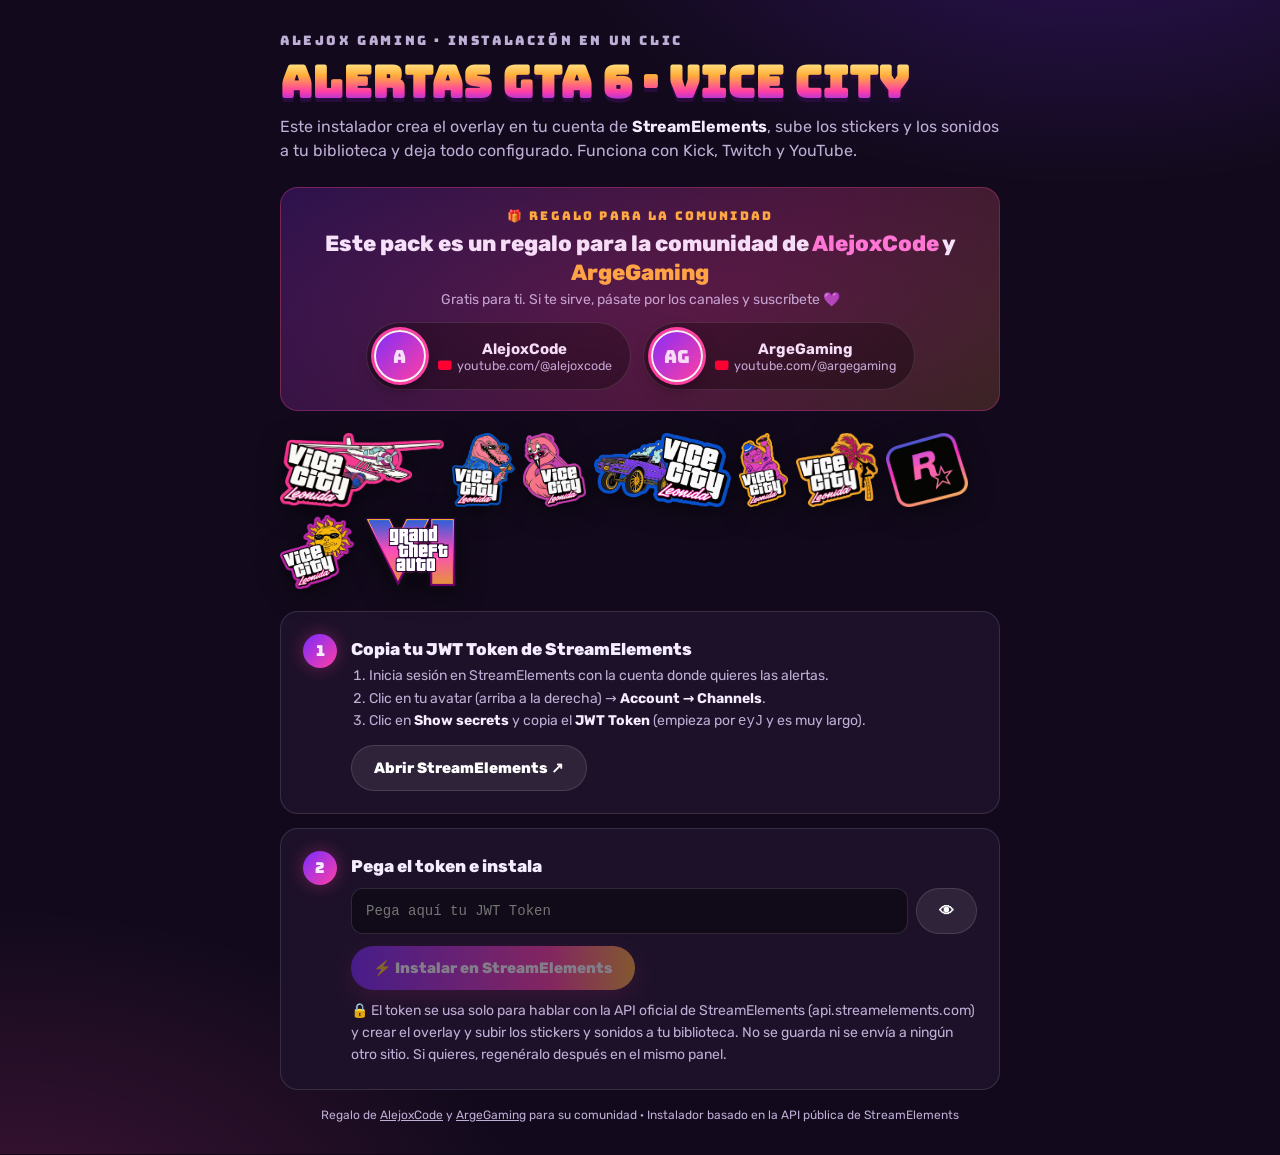
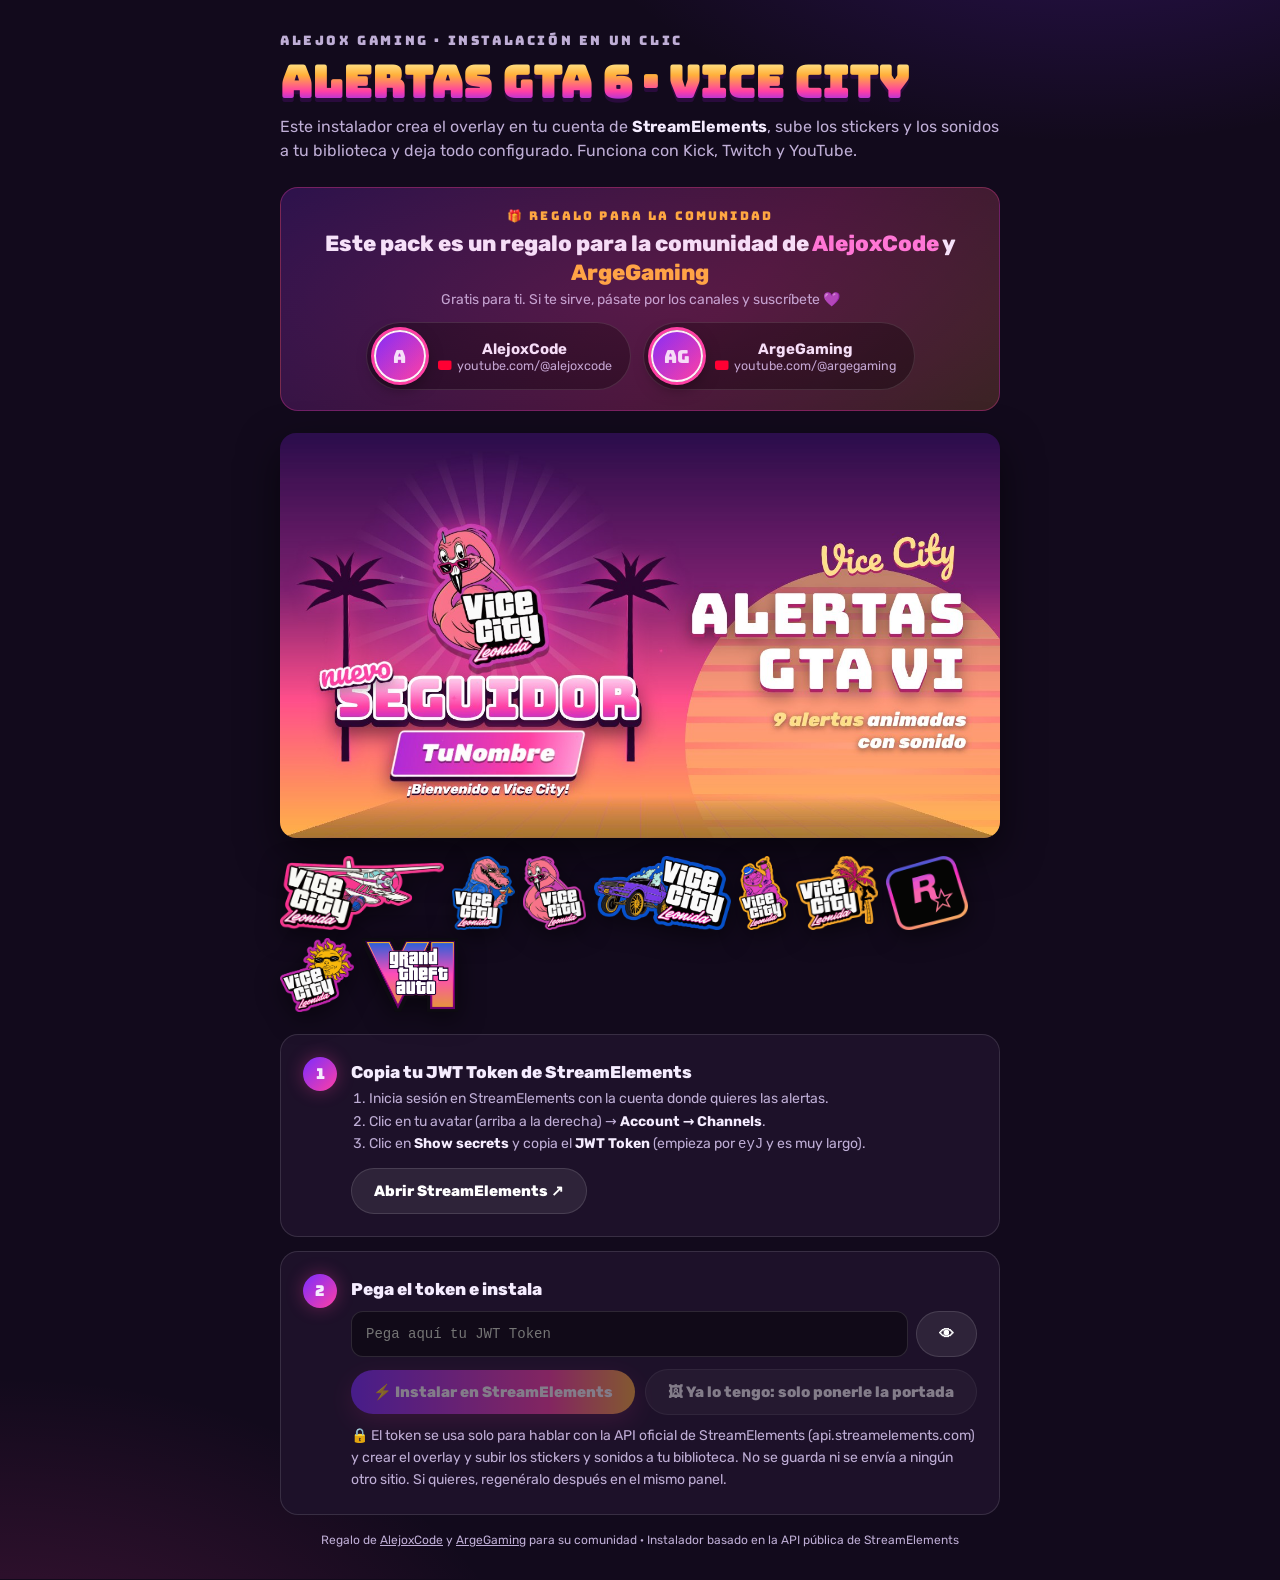
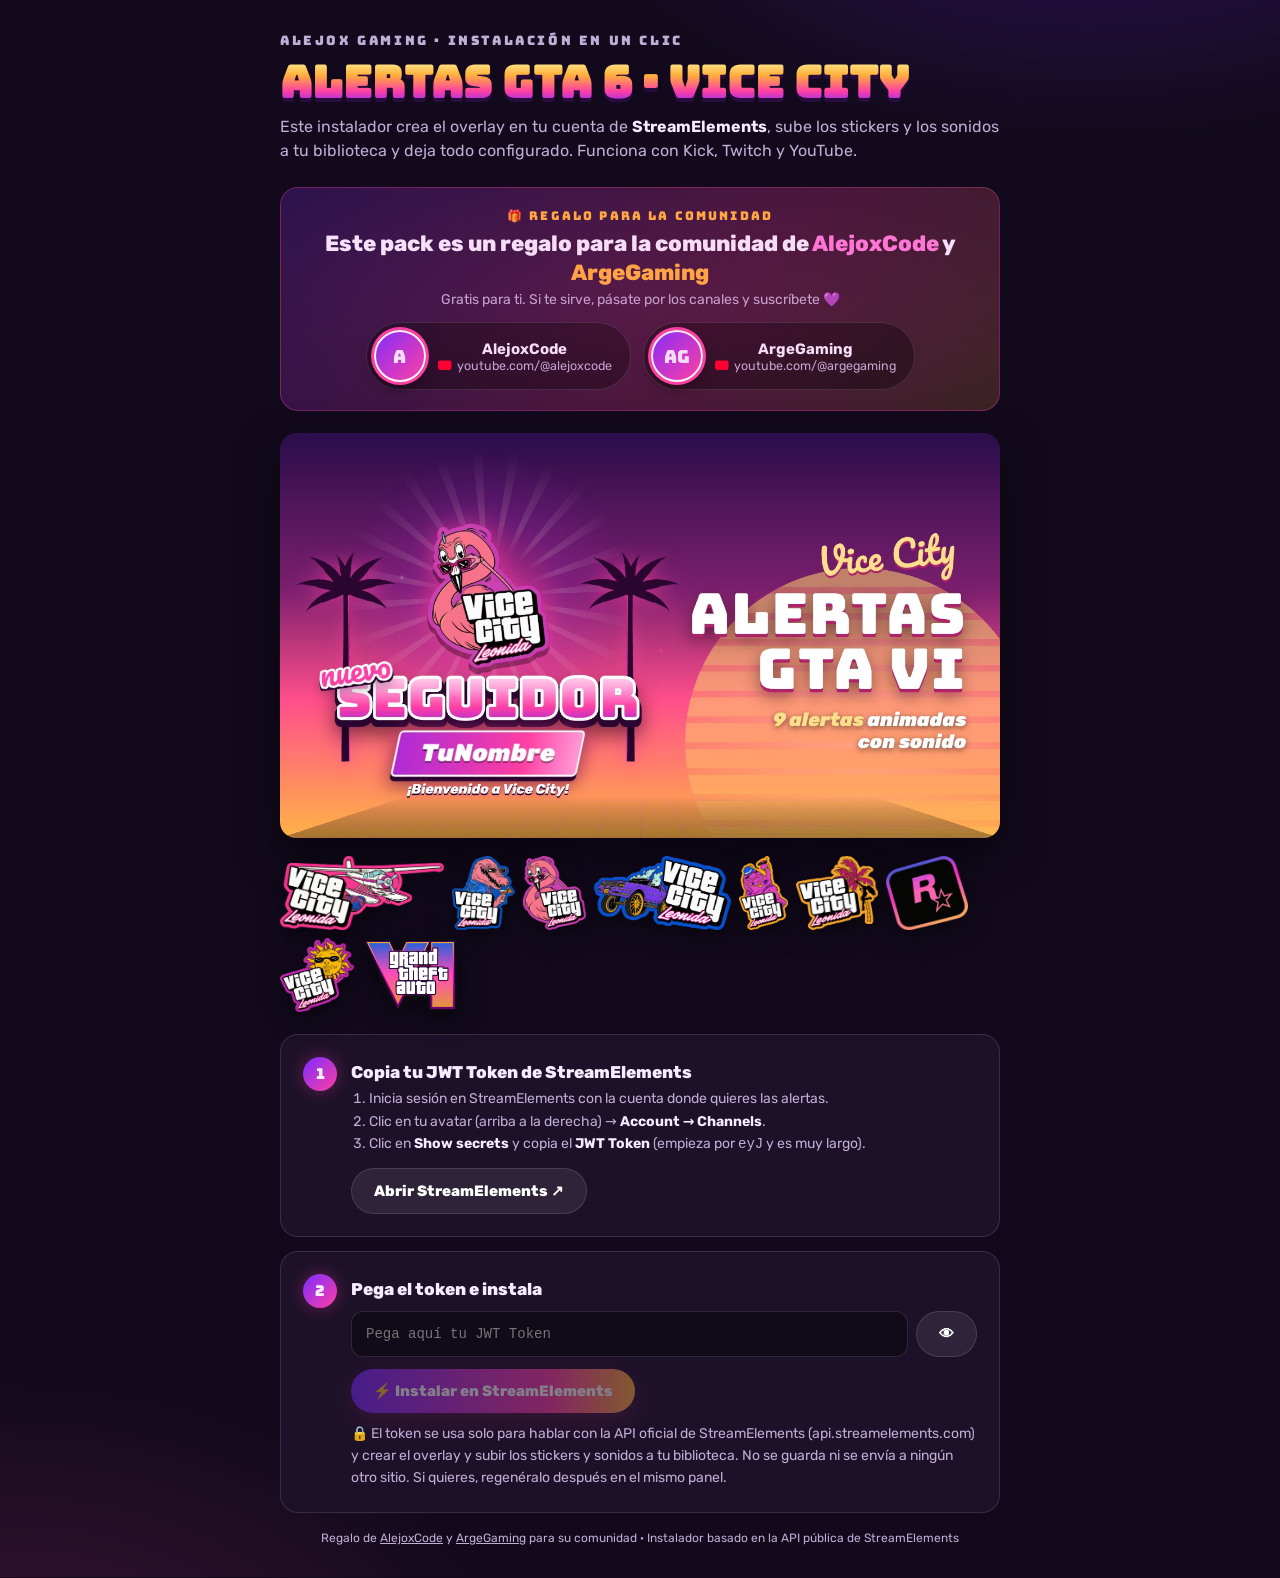
